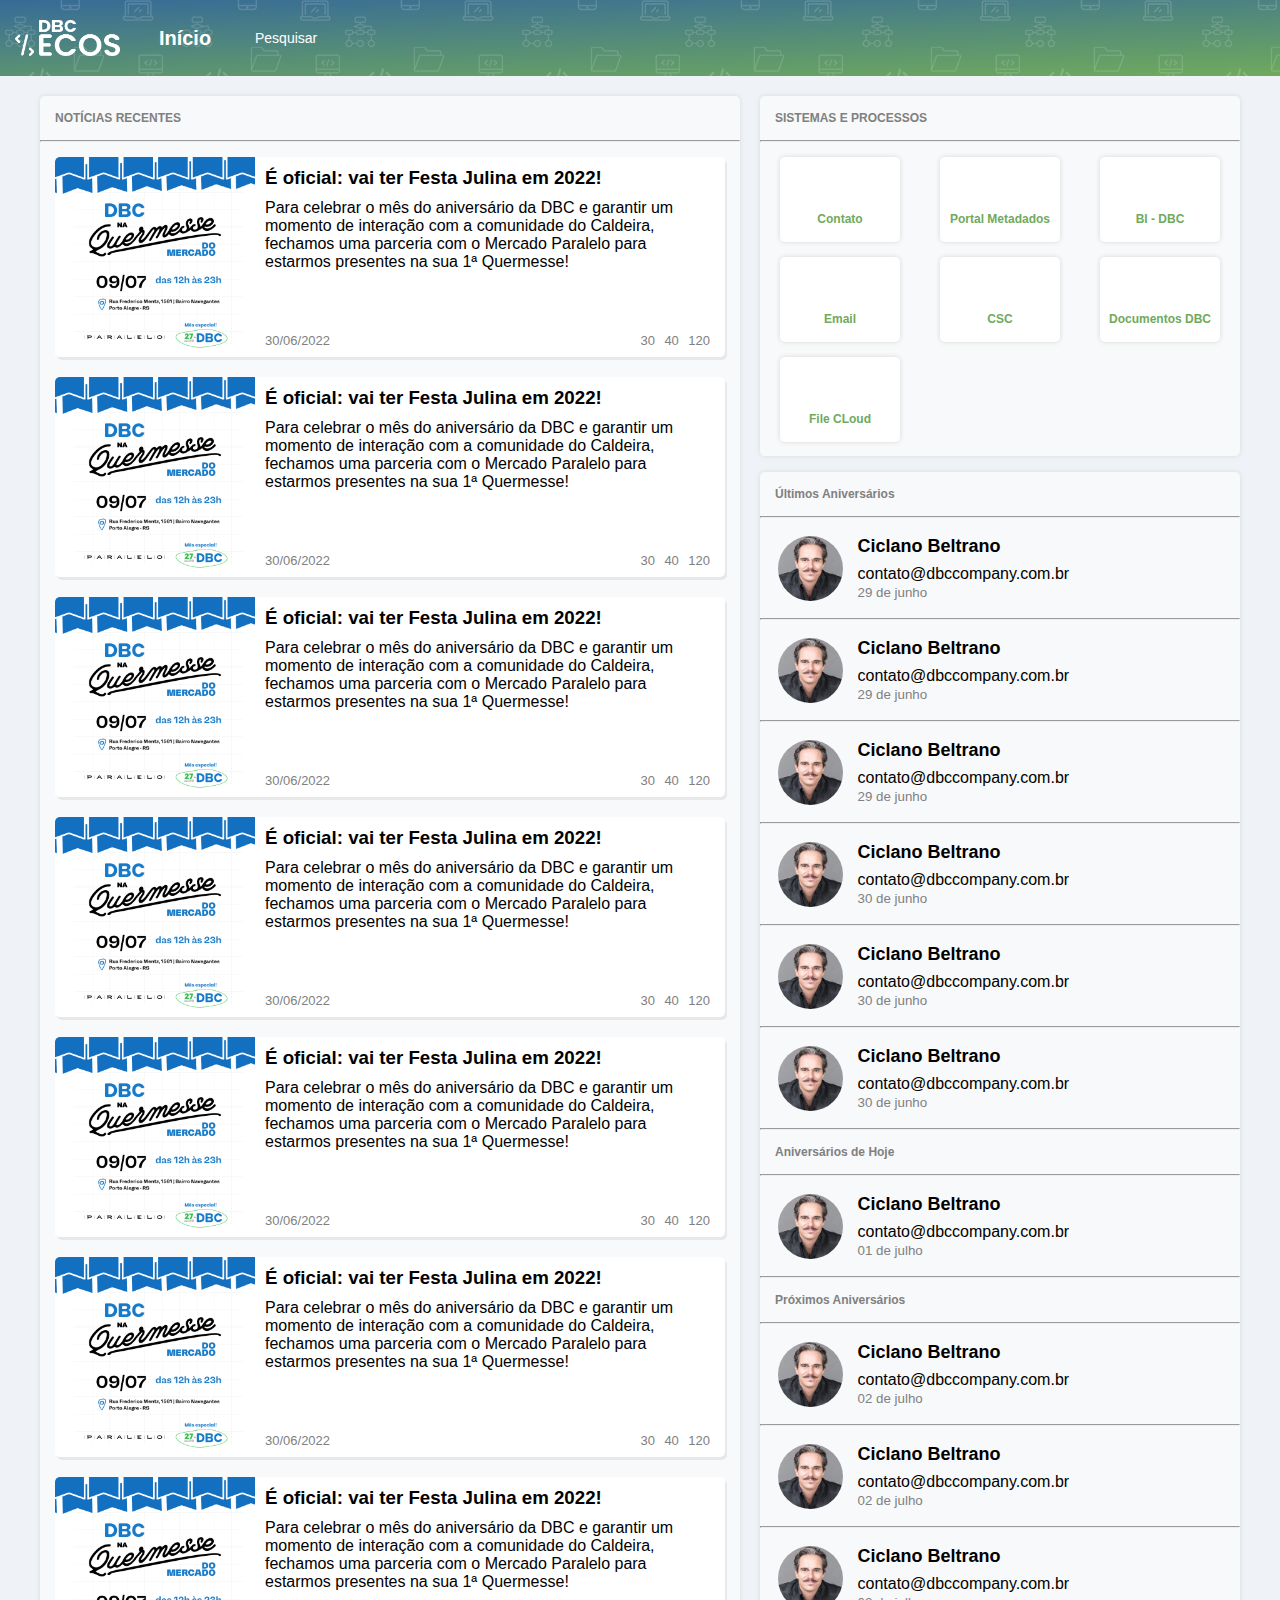
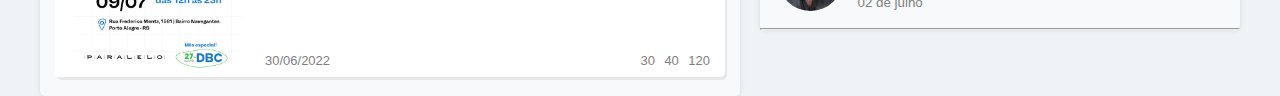
==== Tarefa-ECOS/index.html @ 535956d4 "Iniciado cópia do ECOS" ====
<!DOCTYPE html>
<html lang="pt-br">
<head>
    <meta charset="UTF-8">
    <meta http-equiv="X-UA-Compatible" content="IE=edge">
    <meta name="viewport" content="width=device-width, initial-scale=1.0">
    <title>ECOS</title>
    <link rel="stylesheet" href="./style.css">
    <link rel="stylesheet" href="https://cdnjs.cloudflare.com/ajax/libs/font-awesome/6.1.1/css/all.min.css" integrity="sha512-KfkfwYDsLkIlwQp6LFnl8zNdLGxu9YAA1QvwINks4PhcElQSvqcyVLLD9aMhXd13uQjoXtEKNosOWaZqXgel0g==" crossorigin="anonymous" referrerpolicy="no-referrer" />
</head>
<body>
    <header>
        <div>
            <img src="./imagens/newEcosWhite2021.png" alt="">
            <button class="inicio"><i class="fa-solid fa-bars"></i> Início</button>
            <div class="input-icon">
                <input type="text" placeholder="Pesquisar">
                <i class="fa-solid fa-magnifying-glass"></i>
            </div>
        </div>
        <div>
            <button>
                <i class="fa-solid fa-bell"></i>
            </button>
            <button>
                <i class="fa-solid fa-circle-user"></i>
            </button>
        </div>
    </header>
    <main>
        <section class="container">
            <div>
                <p>NOTÍCIAS RECENTES</p><hr>
                <div class="cards">
                    <img src="./imagens/noticias.jpeg" alt="">
                    <div class="content">
                        <h3>É oficial: vai ter Festa Julina em 2022!</h3>
                        <p>Para celebrar o mês do aniversário da DBC e garantir um momento de interação com a comunidade do Caldeira, fechamos uma parceria com o Mercado Paralelo para estarmos presentes na sua 1ª Quermesse!</p>
                        <div class="footer-card">
                            <div>
                                <small>30/06/2022</small>
                            </div>
                            <div>
                                <i class="fa-solid fa-heart"></i>
                                <small>30</small>
                                <i class="fa-solid fa-comments"></i>
                                <small>40</small>
                                <i class="fa-solid fa-eye"></i>
                                <small>120</small>
                            </div>
                        </div>
                    </div>
                </div>
                <div class="cards">
                    <img src="./imagens/noticias.jpeg" alt="">
                    <div class="content">
                        <h3>É oficial: vai ter Festa Julina em 2022!</h3>
                        <p>Para celebrar o mês do aniversário da DBC e garantir um momento de interação com a comunidade do Caldeira, fechamos uma parceria com o Mercado Paralelo para estarmos presentes na sua 1ª Quermesse!</p>
                        <div class="footer-card">
                            <div>
                                <small>30/06/2022</small>
                            </div>
                            <div>
                                <i class="fa-solid fa-heart"></i>
                                <small>30</small>
                                <i class="fa-solid fa-comments"></i>
                                <small>40</small>
                                <i class="fa-solid fa-eye"></i>
                                <small>120</small>
                            </div>
                        </div>
                    </div>
                </div>
                <div class="cards">
                    <img src="./imagens/noticias.jpeg" alt="">
                    <div class="content">
                        <h3>É oficial: vai ter Festa Julina em 2022!</h3>
                        <p>Para celebrar o mês do aniversário da DBC e garantir um momento de interação com a comunidade do Caldeira, fechamos uma parceria com o Mercado Paralelo para estarmos presentes na sua 1ª Quermesse!</p>
                        <div class="footer-card">
                            <div>
                                <small>30/06/2022</small>
                            </div>
                            <div>
                                <i class="fa-solid fa-heart"></i>
                                <small>30</small>
                                <i class="fa-solid fa-comments"></i>
                                <small>40</small>
                                <i class="fa-solid fa-eye"></i>
                                <small>120</small>
                            </div>
                        </div>
                    </div>
                </div>
                <div class="cards">
                    <img src="./imagens/noticias.jpeg" alt="">
                    <div class="content">
                        <h3>É oficial: vai ter Festa Julina em 2022!</h3>
                        <p>Para celebrar o mês do aniversário da DBC e garantir um momento de interação com a comunidade do Caldeira, fechamos uma parceria com o Mercado Paralelo para estarmos presentes na sua 1ª Quermesse!</p>
                        <div class="footer-card">
                            <div>
                                <small>30/06/2022</small>
                            </div>
                            <div>
                                <i class="fa-solid fa-heart"></i>
                                <small>30</small>
                                <i class="fa-solid fa-comments"></i>
                                <small>40</small>
                                <i class="fa-solid fa-eye"></i>
                                <small>120</small>
                            </div>
                        </div>
                    </div>
                </div>
                <div class="cards">
                    <img src="./imagens/noticias.jpeg" alt="">
                    <div class="content">
                        <h3>É oficial: vai ter Festa Julina em 2022!</h3>
                        <p>Para celebrar o mês do aniversário da DBC e garantir um momento de interação com a comunidade do Caldeira, fechamos uma parceria com o Mercado Paralelo para estarmos presentes na sua 1ª Quermesse!</p>
                        <div class="footer-card">
                            <div>
                                <small>30/06/2022</small>
                            </div>
                            <div>
                                <i class="fa-solid fa-heart"></i>
                                <small>30</small>
                                <i class="fa-solid fa-comments"></i>
                                <small>40</small>
                                <i class="fa-solid fa-eye"></i>
                                <small>120</small>
                            </div>
                        </div>
                    </div>
                </div>
                <div class="cards">
                    <img src="./imagens/noticias.jpeg" alt="">
                    <div class="content">
                        <h3>É oficial: vai ter Festa Julina em 2022!</h3>
                        <p>Para celebrar o mês do aniversário da DBC e garantir um momento de interação com a comunidade do Caldeira, fechamos uma parceria com o Mercado Paralelo para estarmos presentes na sua 1ª Quermesse!</p>
                        <div class="footer-card">
                            <div>
                                <small>30/06/2022</small>
                            </div>
                            <div>
                                <i class="fa-solid fa-heart"></i>
                                <small>30</small>
                                <i class="fa-solid fa-comments"></i>
                                <small>40</small>
                                <i class="fa-solid fa-eye"></i>
                                <small>120</small>
                            </div>
                        </div>
                    </div>
                </div>
                <div class="cards">
                    <img src="./imagens/noticias.jpeg" alt="">
                    <div class="content">
                        <h3>É oficial: vai ter Festa Julina em 2022!</h3>
                        <p>Para celebrar o mês do aniversário da DBC e garantir um momento de interação com a comunidade do Caldeira, fechamos uma parceria com o Mercado Paralelo para estarmos presentes na sua 1ª Quermesse!</p>
                        <div class="footer-card">
                            <div>
                                <small>30/06/2022</small>
                            </div>
                            <div>
                                <i class="fa-solid fa-heart"></i>
                                <small>30</small>
                                <i class="fa-solid fa-comments"></i>
                                <small>40</small>
                                <i class="fa-solid fa-eye"></i>
                                <small>120</small>
                            </div>
                        </div>
                    </div>
                </div>
            </div>
            <div>
                <p>SISTEMAS E PROCESSOS</p><hr>
                <div class="buttons-icons">
                    <button><i class="fa-solid fa-users"></i><br><span>Contato</span></button>
                    <button><i class="fa-solid fa-clock"></i><br><span>Portal Metadados</span></button>
                    <button><i class="fa-solid fa-brain"></i><br><span>BI - DBC</span></button>
                    <button><i class="fa-solid fa-envelope"></i><br><span>Email</span></button>
                    <button><i class="fa-solid fa-screwdriver-wrench"></i><br><span>CSC</span></button>
                    <button><i class="fa-solid fa-folder-open"></i><br><span>Documentos DBC</span></button>
                    <button><i class="fa-solid fa-cloud"></i><br><span>File CLoud</span></button>
                </div>
                <div class="birthdays">
                    <p>Últimos Aniversários</p><hr>
                    <div>
                        <img src="./imagens/user.jpg" alt="">
                        <div>
                            <h3>Ciclano Beltrano</h3>
                            <p>contato@dbccompany.com.br</p>
                            <small><i class="fa-solid fa-cake-candles"></i> 29 de junho</small>
                        </div>
                    </div><hr>
                    <div>
                        <img src="./imagens/user.jpg" alt="">
                        <div>
                            <h3>Ciclano Beltrano</h3>
                            <p>contato@dbccompany.com.br</p>
                            <small><i class="fa-solid fa-cake-candles"></i> 29 de junho</small>
                        </div>
                    </div><hr>
                    <div>
                        <img src="./imagens/user.jpg" alt="">
                        <div>
                            <h3>Ciclano Beltrano</h3>
                            <p>contato@dbccompany.com.br</p>
                            <small><i class="fa-solid fa-cake-candles"></i> 29 de junho</small>
                        </div>
                    </div><hr>
                    <div>
                        <img src="./imagens/user.jpg" alt="">
                        <div>
                            <h3>Ciclano Beltrano</h3>
                            <p>contato@dbccompany.com.br</p>
                            <small><i class="fa-solid fa-cake-candles"></i> 30 de junho</small>
                        </div>
                    </div><hr>
                    <div>
                        <img src="./imagens/user.jpg" alt="">
                        <div>
                            <h3>Ciclano Beltrano</h3>
                            <p>contato@dbccompany.com.br</p>
                            <small><i class="fa-solid fa-cake-candles"></i> 30 de junho</small>
                        </div>
                    </div><hr>
                    <div>
                        <img src="./imagens/user.jpg" alt="">
                        <div>
                            <h3>Ciclano Beltrano</h3>
                            <p>contato@dbccompany.com.br</p>
                            <small><i class="fa-solid fa-cake-candles"></i> 30 de junho</small>
                        </div>
                    </div><hr>
                    <p>Aniversários de Hoje</p><hr>
                    <div>
                        <img src="./imagens/user.jpg" alt="">
                        <div>
                            <h3>Ciclano Beltrano</h3>
                            <p>contato@dbccompany.com.br</p>
                            <small><i class="fa-solid fa-cake-candles"></i> 01 de julho</small>
                        </div>
                    </div><hr>
                    <p>Próximos Aniversários</p><hr>
                    <div>
                        <img src="./imagens/user.jpg" alt="">
                        <div>
                            <h3>Ciclano Beltrano</h3>
                            <p>contato@dbccompany.com.br</p>
                            <small><i class="fa-solid fa-cake-candles"></i> 02 de julho</small>
                        </div>
                    </div><hr>
                    <div>
                        <img src="./imagens/user.jpg" alt="">
                        <div>
                            <h3>Ciclano Beltrano</h3>
                            <p>contato@dbccompany.com.br</p>
                            <small><i class="fa-solid fa-cake-candles"></i> 02 de julho</small>
                        </div>
                    </div><hr>
                    <div>
                        <img src="./imagens/user.jpg" alt="">
                        <div>
                            <h3>Ciclano Beltrano</h3>
                            <p>contato@dbccompany.com.br</p>
                            <small><i class="fa-solid fa-cake-candles"></i> 02 de julho</small>
                        </div>
                    </div><hr>
                </div>
            </div>
        </section>
    </main>
</body>
</html>
---- Tarefa-ECOS/style.css ----
@import url('https://fonts.googleapis.com/css2?family=Montserrat:wght@400;600;700&display=swap');

* {
  margin: 0;
  padding: 0;

  box-sizing: border-box;
  list-style: none;
  text-decoration: none;
}

/*header*/
body {
    font-family: "Roboto", sans-serif;
    background-color: #EFF3F8;
}

header {
    background: url(./imagens/headerBackground.png), linear-gradient(178deg, #376B97, #6FAA5D);
    display: flex;
    justify-content: space-between;
    align-items: center;
    padding: 15px 15px;
}

header div:first-child {
    display: flex;
    align-items: center;
}

header > div img {
    width: 105px;
    height: 36px;
    margin-right: 15px;
}

.inicio {
    width: 100px;
    height: 46px;
    margin-right: 10px;
    color: white;
    background: transparent;
    border: none;
    font-size: 20px;
    font-weight: bold;
    cursor: pointer;
}

.inicio:hover {
    background-color: rgba(0, 0, 0, .3);
}

.input-icon {
    width: 400px;
    display: flex;
    align-items: center;
    background-color: grey;
    border-radius: 5px;
    background: transparent;
}

.input-icon i {
    position: absolute;
    color: white;
    margin-left: 375px;
}

input {
    width: 100%;
    padding: 10px;
    text-align: left;
    background: transparent;
    border: none;
    color: white;
}

input::placeholder {
    color: white;
    font-size: 14px;
}

header > div:last-child {
    display: flex;
    align-items: center;
}

header > div:last-child > button {
    background: transparent;
    border: none;
    color: white;
    font-size: 25px;
    cursor: pointer;
}

header > div:last-child > button:last-child {
    margin-left: 20px;
    font-size: 35px;
}

/*main*/
.container {
    max-width: 1200px;
    margin: auto;
    display: grid;
    grid-template-columns: auto auto;
    justify-content: space-between;
    margin-top: 20px;
}

.container > div:first-child {
    width: 700px;
    background-color: #F8F9FA;
    height: 1600px;
    border-radius: 5px;
    box-shadow: 0 0 5px rgb(216, 216, 216);
}

.container > div > p {
    margin: 15px;
    color: gray;
    font-size: 12px;
    font-weight: bold;
}

.container > div > hr {
    margin-bottom: 15px;
}

.container > div:last-child {
    width: 450px;
}

.container img {
    width: 200px;
    height: 200px;
    border-radius: 5px 0 0 5px;
}

.cards {
    display: flex;
    width: 670px;
    margin: auto;
    border: 1px;
    border-radius: 5px;
    background-color: #FFF;
    box-shadow: 2px 3px rgba(216, 216, 216, 0.5);
    margin-bottom: 20px;
}

.cards:hover {
    cursor: pointer;
}

.cards .content h3, .cards .content p {
    margin: 10px;
}

.footer-card {
    display: flex;
    justify-content: space-between;
    margin: 60px 10px 0 10px;
    align-items: center;
}

.footer-card small {
    font-size: 13px;
    margin-right: 5px;
    color: gray;
}

.footer-card i {
    color: gray;
}

.footer-card i:first-child {
    color: red;
}

.container > div:last-child {
    width: 480px;
    height: 360px;
    background-color: #F8F9FA;
    border-radius: 5px;
    box-shadow: 0 0 5px rgb(216, 216, 216);
}

.buttons-icons {
    display: grid;
    grid-template-columns: auto auto auto;
}

.buttons-icons > button {
    width: 120px;
    height: 85px;
    margin: auto;
    margin-bottom: 15px;
    cursor: pointer;
    background-color: white;
    border-style: none;
    border-radius: 5px;
    box-shadow: 0 0 5px rgb(216, 216, 216);
}

.buttons-icons > button > i {
    color: #6FAA5D;
    font-size: 32px;
    margin-bottom: 5px;
}

.buttons-icons > button > span {
    color: #6FAA5D;
    font-size: 12px;
    font-weight: bold;
}

.buttons-icons > button:hover {
    background: linear-gradient(90deg, #6FAA5D, #376B97);
}

.buttons-icons > button:hover i, .buttons-icons > button:hover span {
    color: #FFF;
}

.birthdays {
    height: auto;
    background-color: #F8F9FA;
    border-radius: 5px;
    box-shadow: 0 0 5px rgb(216, 216, 216);
}

.birthdays > div {
    display: flex;
    padding: 17.5px;
}

.birthdays > p:first-child {
    margin: 15px;
    padding-top: 15px;
    color: gray;
    font-size: 12px;
    font-weight: bold;
}

.birthdays > div > img {
    width: 65px;
    height: 65px;
    border-radius: 100%;
    margin-right: 15px;
}

.birthdays > div > div > h3 {
    font-size: 18px;
    margin-bottom: 8px;
}

.birthdays > div > div > small {
    color: gray;
}

.birthdays > p:nth-child(n-1) {
    margin: 15px;
    color: gray;
    font-size: 12px;
    font-weight: bold;
}
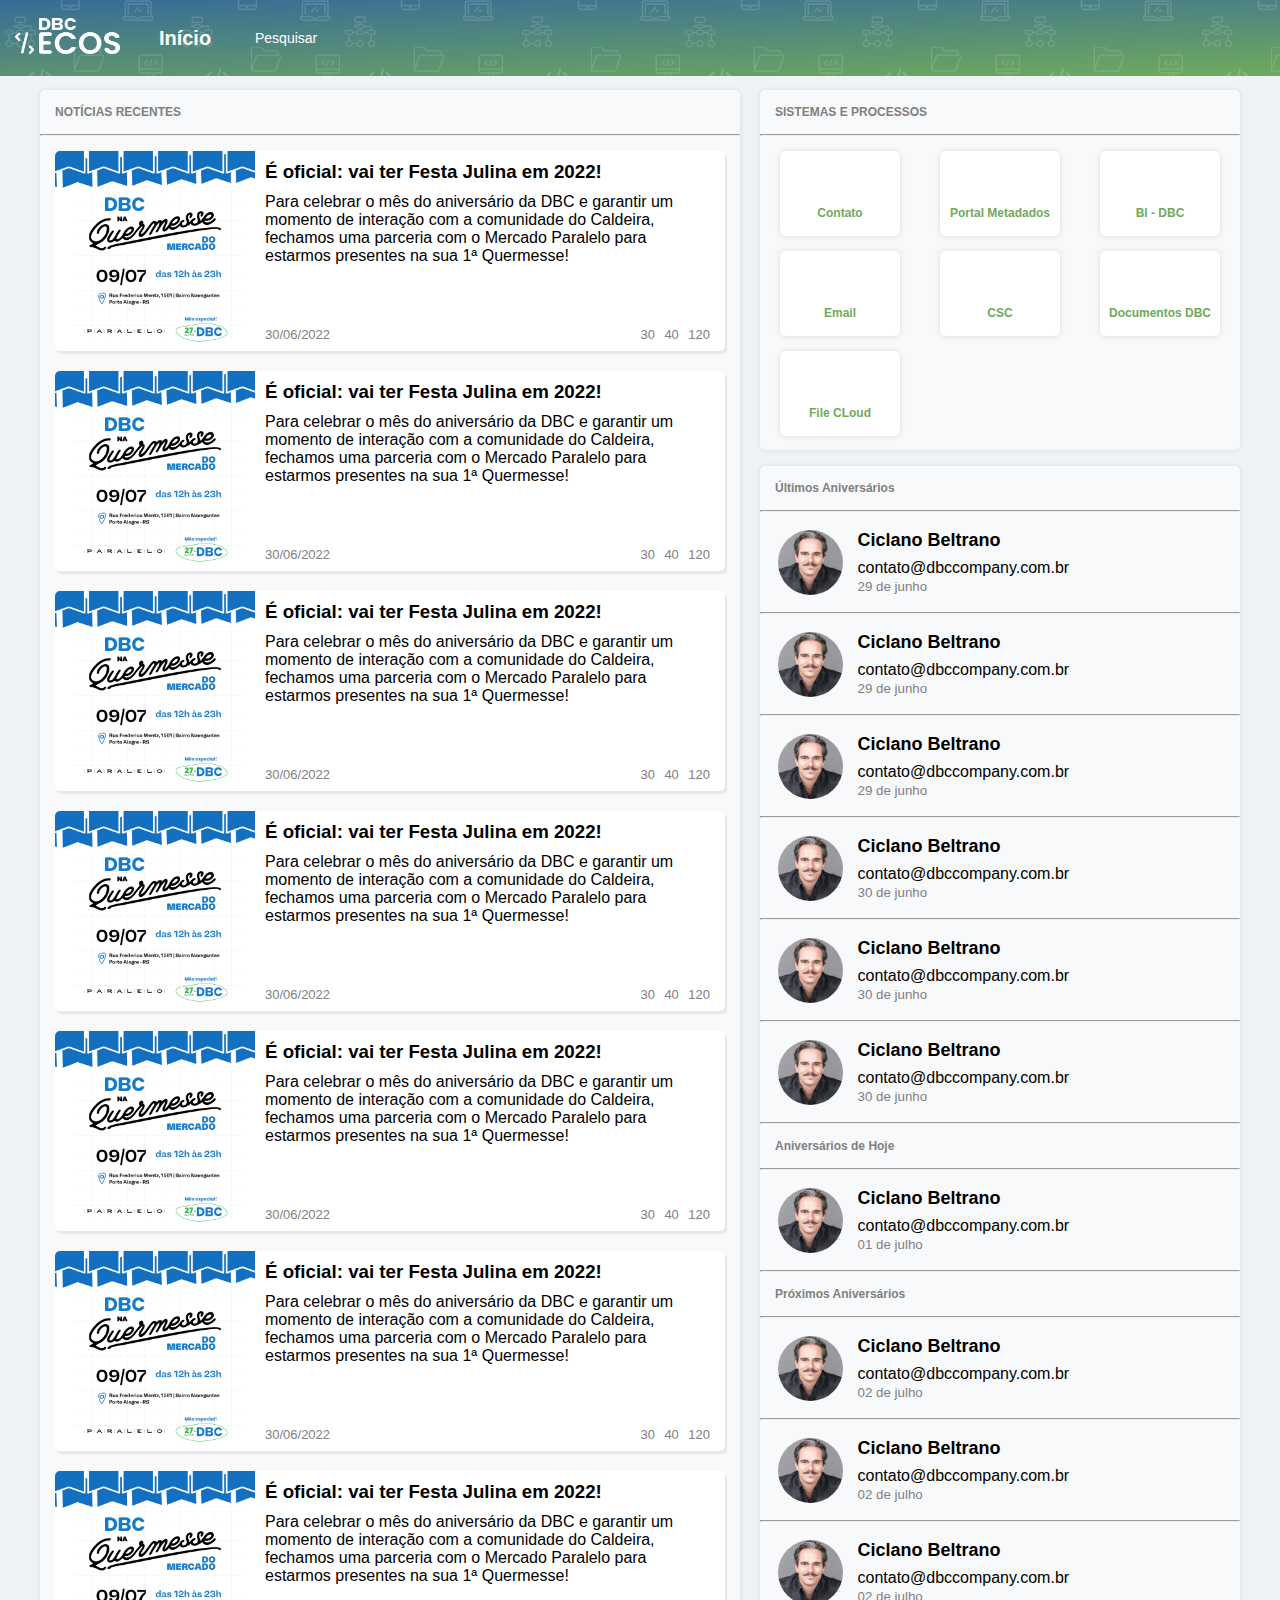
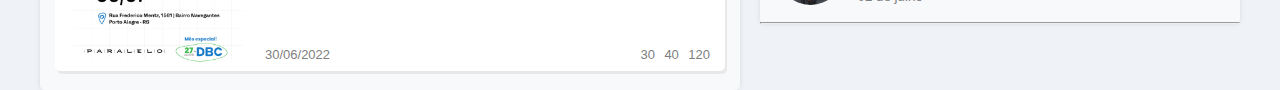
==== commit cfdefb80: "Tarefa Bootstrap" ====
--- a/Tarefa-ECOS/index.html
+++ b/Tarefa-ECOS/index.html
@@ -11,11 +11,11 @@
 <body>
     <header>
         <div>
-            <img src="./imagens/newEcosWhite2021.png" alt="">
+            <a href="#"><img src="./imagens/newEcosWhite2021.png" alt=""></a>
             <button class="inicio"><i class="fa-solid fa-bars"></i> Início</button>
             <div class="input-icon">
                 <input type="text" placeholder="Pesquisar">
-                <i class="fa-solid fa-magnifying-glass"></i>
+                <a href="#"><i class="fa-solid fa-magnifying-glass"></i></a>
             </div>
         </div>
         <div>
--- a/Tarefa-ECOS/style.css
+++ b/Tarefa-ECOS/style.css
@@ -21,6 +21,9 @@
     justify-content: space-between;
     align-items: center;
     padding: 15px 15px;
+    position: fixed;
+    top: 0;
+    width: 100%;
 }
 
 header div:first-child {
@@ -34,6 +37,10 @@
     margin-right: 15px;
 }
 
+header > div a {
+    cursor: pointer;
+}
+
 .inicio {
     width: 100px;
     height: 46px;
@@ -59,7 +66,7 @@
     background: transparent;
 }
 
-.input-icon i {
+.input-icon a {
     position: absolute;
     color: white;
     margin-left: 375px;
@@ -104,7 +111,7 @@
     display: grid;
     grid-template-columns: auto auto;
     justify-content: space-between;
-    margin-top: 20px;
+    margin-top: 90px;
 }
 
 .container > div:first-child {
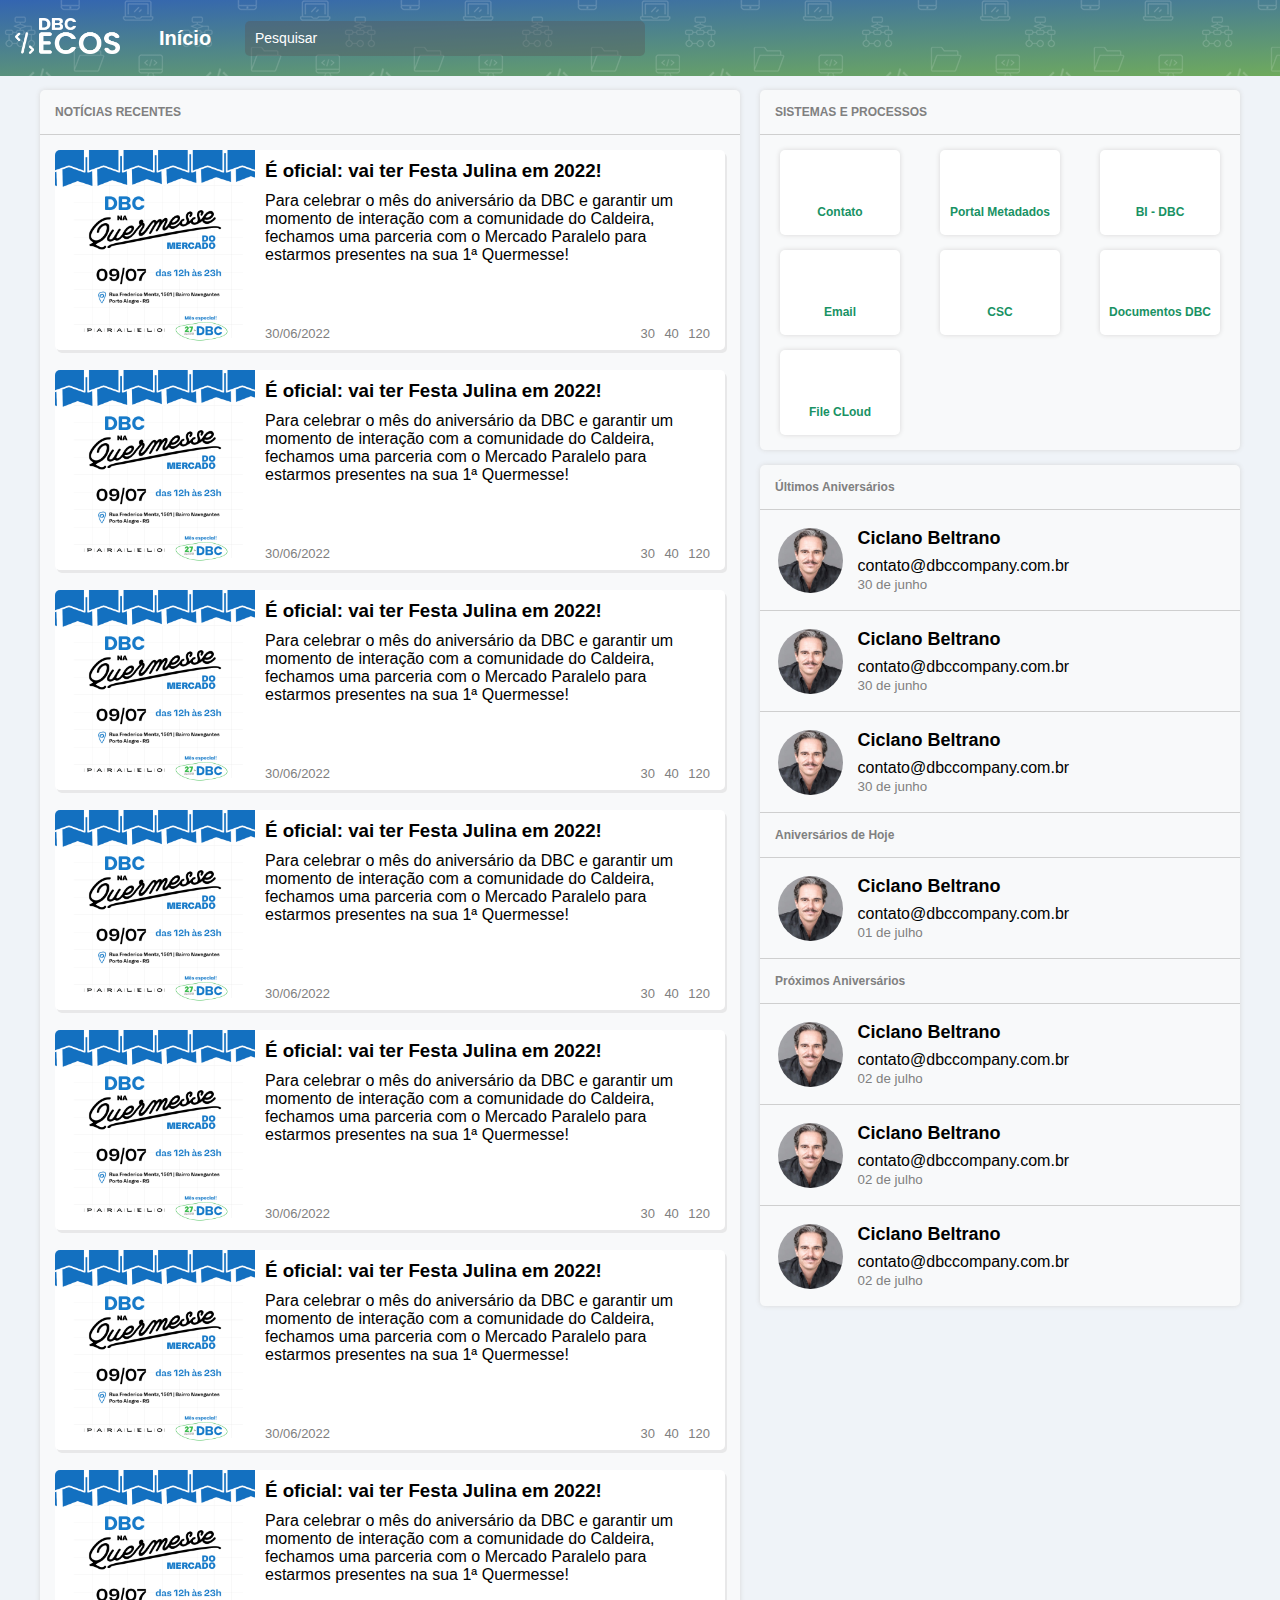
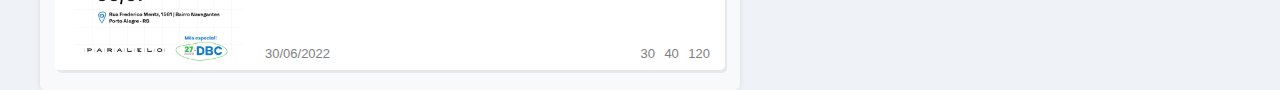
==== commit d47becaa: "Tarefa ECOS finalizada" ====
--- a/Tarefa-ECOS/index.html
+++ b/Tarefa-ECOS/index.html
@@ -190,30 +190,6 @@
                         <div>
                             <h3>Ciclano Beltrano</h3>
                             <p>contato@dbccompany.com.br</p>
-                            <small><i class="fa-solid fa-cake-candles"></i> 29 de junho</small>
-                        </div>
-                    </div><hr>
-                    <div>
-                        <img src="./imagens/user.jpg" alt="">
-                        <div>
-                            <h3>Ciclano Beltrano</h3>
-                            <p>contato@dbccompany.com.br</p>
-                            <small><i class="fa-solid fa-cake-candles"></i> 29 de junho</small>
-                        </div>
-                    </div><hr>
-                    <div>
-                        <img src="./imagens/user.jpg" alt="">
-                        <div>
-                            <h3>Ciclano Beltrano</h3>
-                            <p>contato@dbccompany.com.br</p>
-                            <small><i class="fa-solid fa-cake-candles"></i> 29 de junho</small>
-                        </div>
-                    </div><hr>
-                    <div>
-                        <img src="./imagens/user.jpg" alt="">
-                        <div>
-                            <h3>Ciclano Beltrano</h3>
-                            <p>contato@dbccompany.com.br</p>
                             <small><i class="fa-solid fa-cake-candles"></i> 30 de junho</small>
                         </div>
                     </div><hr>
@@ -266,7 +242,7 @@
                             <p>contato@dbccompany.com.br</p>
                             <small><i class="fa-solid fa-cake-candles"></i> 02 de julho</small>
                         </div>
-                    </div><hr>
+                    </div>
                 </div>
             </div>
         </section>
--- a/Tarefa-ECOS/style.css
+++ b/Tarefa-ECOS/style.css
@@ -7,6 +7,12 @@
   box-sizing: border-box;
   list-style: none;
   text-decoration: none;
+}
+
+hr {
+    height: 1px;
+    border: 0px;
+    border-top: 1px solid rgb(207, 207, 207);
 }
 
 /*header*/
@@ -16,7 +22,7 @@
 }
 
 header {
-    background: url(./imagens/headerBackground.png), linear-gradient(178deg, #376B97, #6FAA5D);
+    background: url(./imagens/headerBackground.png), linear-gradient(178deg, #3365b1, #6FAA5D);
     display: flex;
     justify-content: space-between;
     align-items: center;
@@ -37,7 +43,7 @@
     margin-right: 15px;
 }
 
-header > div a {
+header > div a, .cards:hover {
     cursor: pointer;
 }
 
@@ -73,12 +79,17 @@
 }
 
 input {
+    background-color:rgba(87, 87, 87, 0.4);
     width: 100%;
     padding: 10px;
     text-align: left;
-    background: transparent;
     border: none;
     color: white;
+    border-radius: 5px;
+}
+
+input:focus {
+    outline: 1px solid green;
 }
 
 input::placeholder {
@@ -154,10 +165,6 @@
     margin-bottom: 20px;
 }
 
-.cards:hover {
-    cursor: pointer;
-}
-
 .cards .content h3, .cards .content p {
     margin: 10px;
 }
@@ -209,13 +216,13 @@
 }
 
 .buttons-icons > button > i {
-    color: #6FAA5D;
+    color: #199264;
     font-size: 32px;
     margin-bottom: 5px;
 }
 
 .buttons-icons > button > span {
-    color: #6FAA5D;
+    color: #199264;
     font-size: 12px;
     font-weight: bold;
 }
@@ -269,4 +276,250 @@
     color: gray;
     font-size: 12px;
     font-weight: bold;
+}
+
+/*responsive*/
+@media(max-width: 1240px) {
+   
+    .container {
+        max-width: 940px;
+    }
+
+    .container > div:first-child {
+        width: 600px;
+        height: auto;
+    }
+
+    .container > div:last-child {
+        width: 325px;
+        height: 460px;
+    }
+
+    .container img {
+        width: 150px;
+        height: 150px;
+    }
+    
+    .cards {
+        width: 580px;
+    }
+
+    .footer-card {
+        margin: 20px 10px 0 10px;
+    }
+
+    .buttons-icons {
+        grid-template-columns: auto auto;
+    }
+
+    .birthdays > div > div > h3 {
+        font-size: 16px;
+        margin-bottom: 15px;
+    }
+
+    .birthdays > div > div > p {
+        font-size: 14px;
+    }
+
+}
+
+@media(max-width: 960px) {
+
+    .container {
+      max-width: 750px;
+    }
+
+    .input-icon {
+        width: 300px;
+    }
+
+    .input-icon a {
+        margin-left: 275px;
+    }
+
+    .container > div:first-child {
+        width: 500px;
+        height: auto;
+    }
+
+    .container > div:last-child {
+        width: 230px;
+        height: 455px;
+    }
+
+    .container img {
+        width: 125px;
+        height: 125px;
+    }
+
+    .cards {
+        width: 480px;
+    }
+
+    .cards h3, .birthdays > div > div > h3 {
+        font-size: 15px;
+    }
+
+    .cards p {
+        font-size: 13px;
+    }
+
+    .footer-card {
+        margin: 10px 10px 0 10px;
+    }
+
+    .buttons-icons > button {
+        width: 100px;
+        height: 85px;
+    }
+
+    .birthdays > div > img {
+        display: none;
+    }
+
+}
+
+@media(max-width: 768px) {
+
+    header {
+        padding: 5px;
+    }
+
+    header > div img {
+        width: 85px;
+        height: 100%;
+        margin-right: 5px;
+    }
+
+    .input-icon {
+        width: 200px;
+    }
+
+    .input-icon a {
+        margin-left: 175px;
+    }
+  
+    .container {
+      max-width: 560px;
+      margin-top: 65px;
+    }
+
+    .container > div:first-child {
+        width: 370px;
+        height: auto;
+    }
+
+    .container > div:last-child {
+        width: 185px;
+        height: 620px;
+    }
+
+    .container img {
+        display: none;
+    }
+
+    .cards {
+        width: 350px;
+        margin-bottom: 10px;
+    }
+
+    .buttons-icons {
+        grid-template-columns: auto;
+    }
+    
+    .buttons-icons > button {
+        width: 150px;
+        height: 65px;
+    }
+
+    .birthdays p {
+        text-align: center;
+    }
+
+    .birthdays > div {
+        justify-content: center;
+        text-align: center;
+    }
+
+    .birthdays > div > div > p {
+        display: none;
+    }
+}
+
+@media(max-width: 576px) {
+
+    header > div img {
+        display: none;
+    }
+    
+    .inicio {
+        width: 80px;
+        font-size: 16px;
+    }
+
+    .input-icon {
+        width: 150px;
+    }
+
+    .input-icon a {
+        margin-left: 125px;
+    }
+
+    header > div:last-child > button {
+        font-size: 16px;
+    }
+    
+    header > div:last-child > button:last-child {
+        margin-left: 10px;
+        font-size: 24px;
+    }  
+
+    .container {
+        max-width: 350px;
+    }
+
+    .container > div > p {
+        width: 100px;
+    }
+
+    .container > div:first-child {
+        width: 230px;
+        height: auto;
+    }
+
+    .container > div:last-child {
+        width: 110px;
+        height: 550px;
+    }
+
+    .cards {
+        width: 220px;
+    }
+
+    .footer-card small, .footer-card i{
+        font-size: 12px;
+    }
+
+    .buttons-icons > button {
+        width: 100px;
+        height: 50px;
+    }
+
+    .buttons-icons > button:nth-child(2), .buttons-icons > button:nth-child(6) {
+        width: 100px;
+        height: 60px;
+    }
+
+    .buttons-icons > button > i {
+        font-size: 24px;
+    }
+
+    .birthdays > div {
+        padding: 5px;
+    }
+
+    .birthdays > div > div > h3 {
+        font-size: 14px;
+    }
+
 }